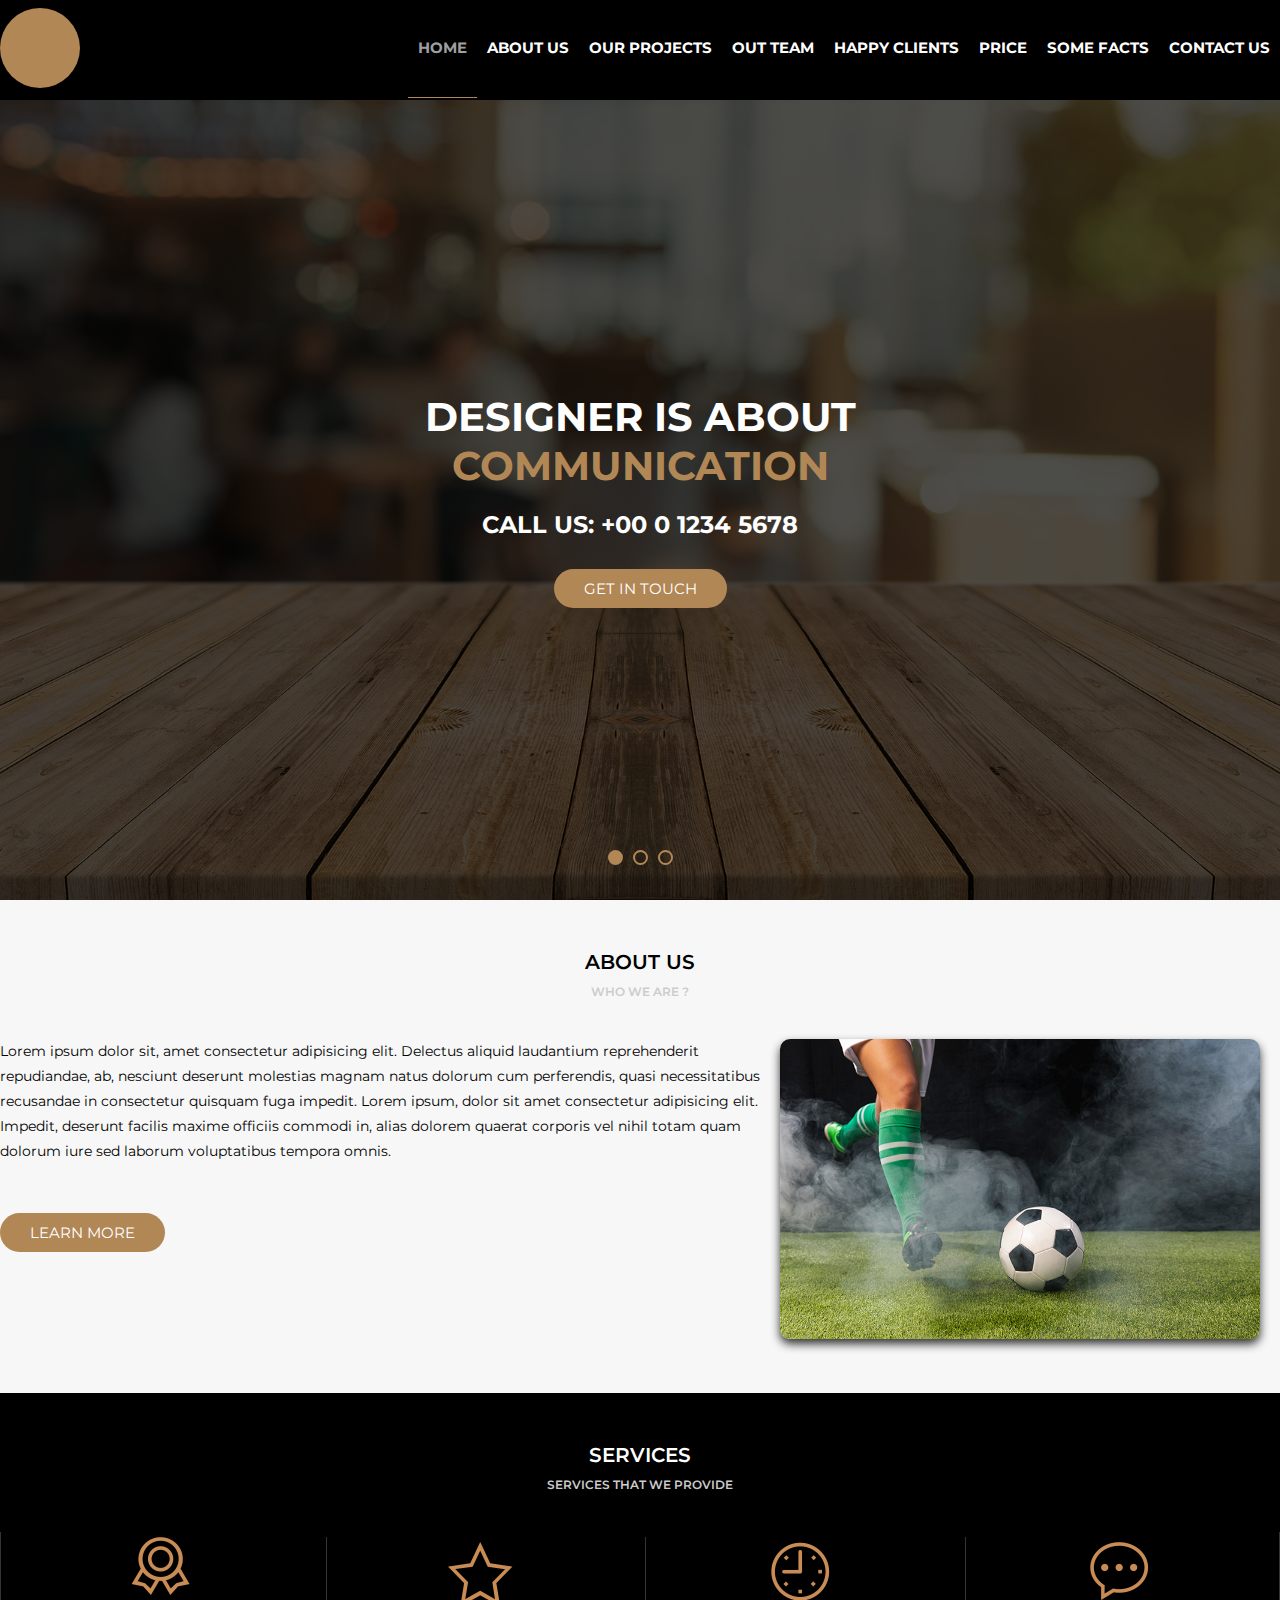
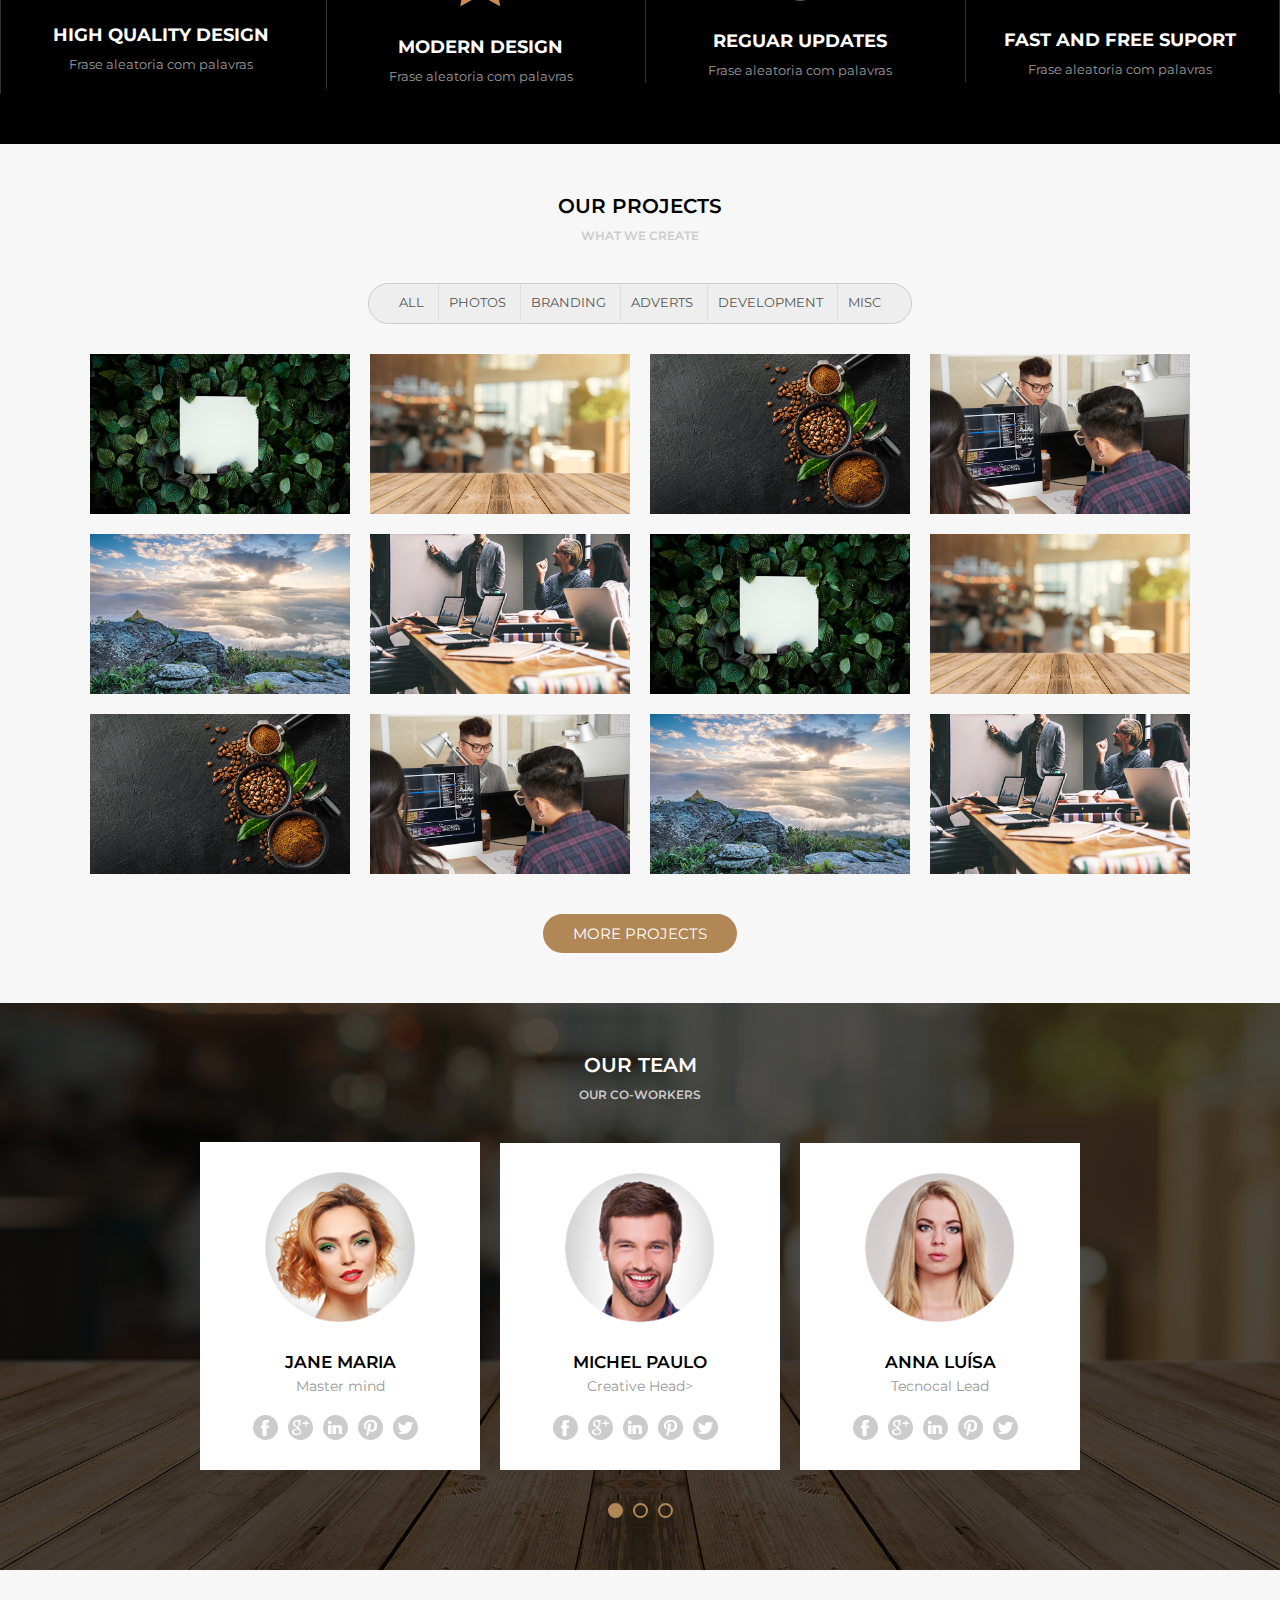
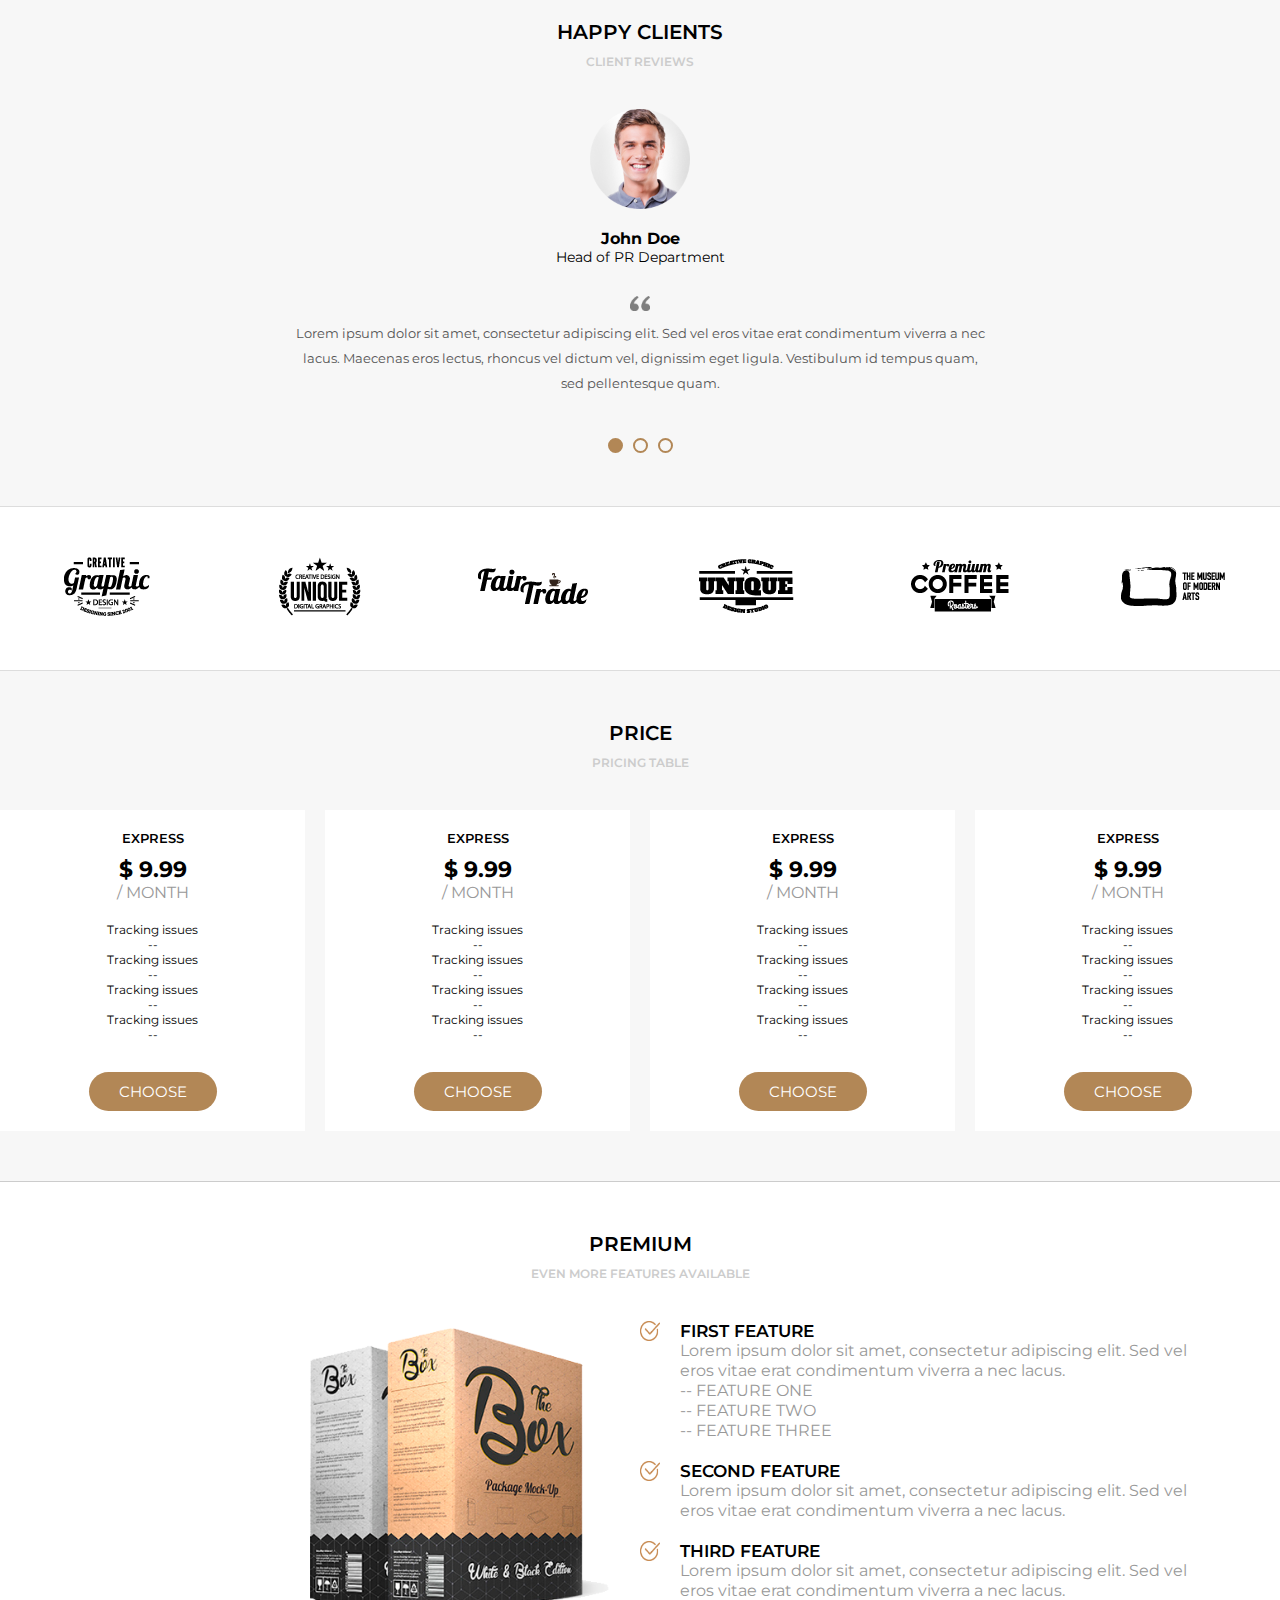
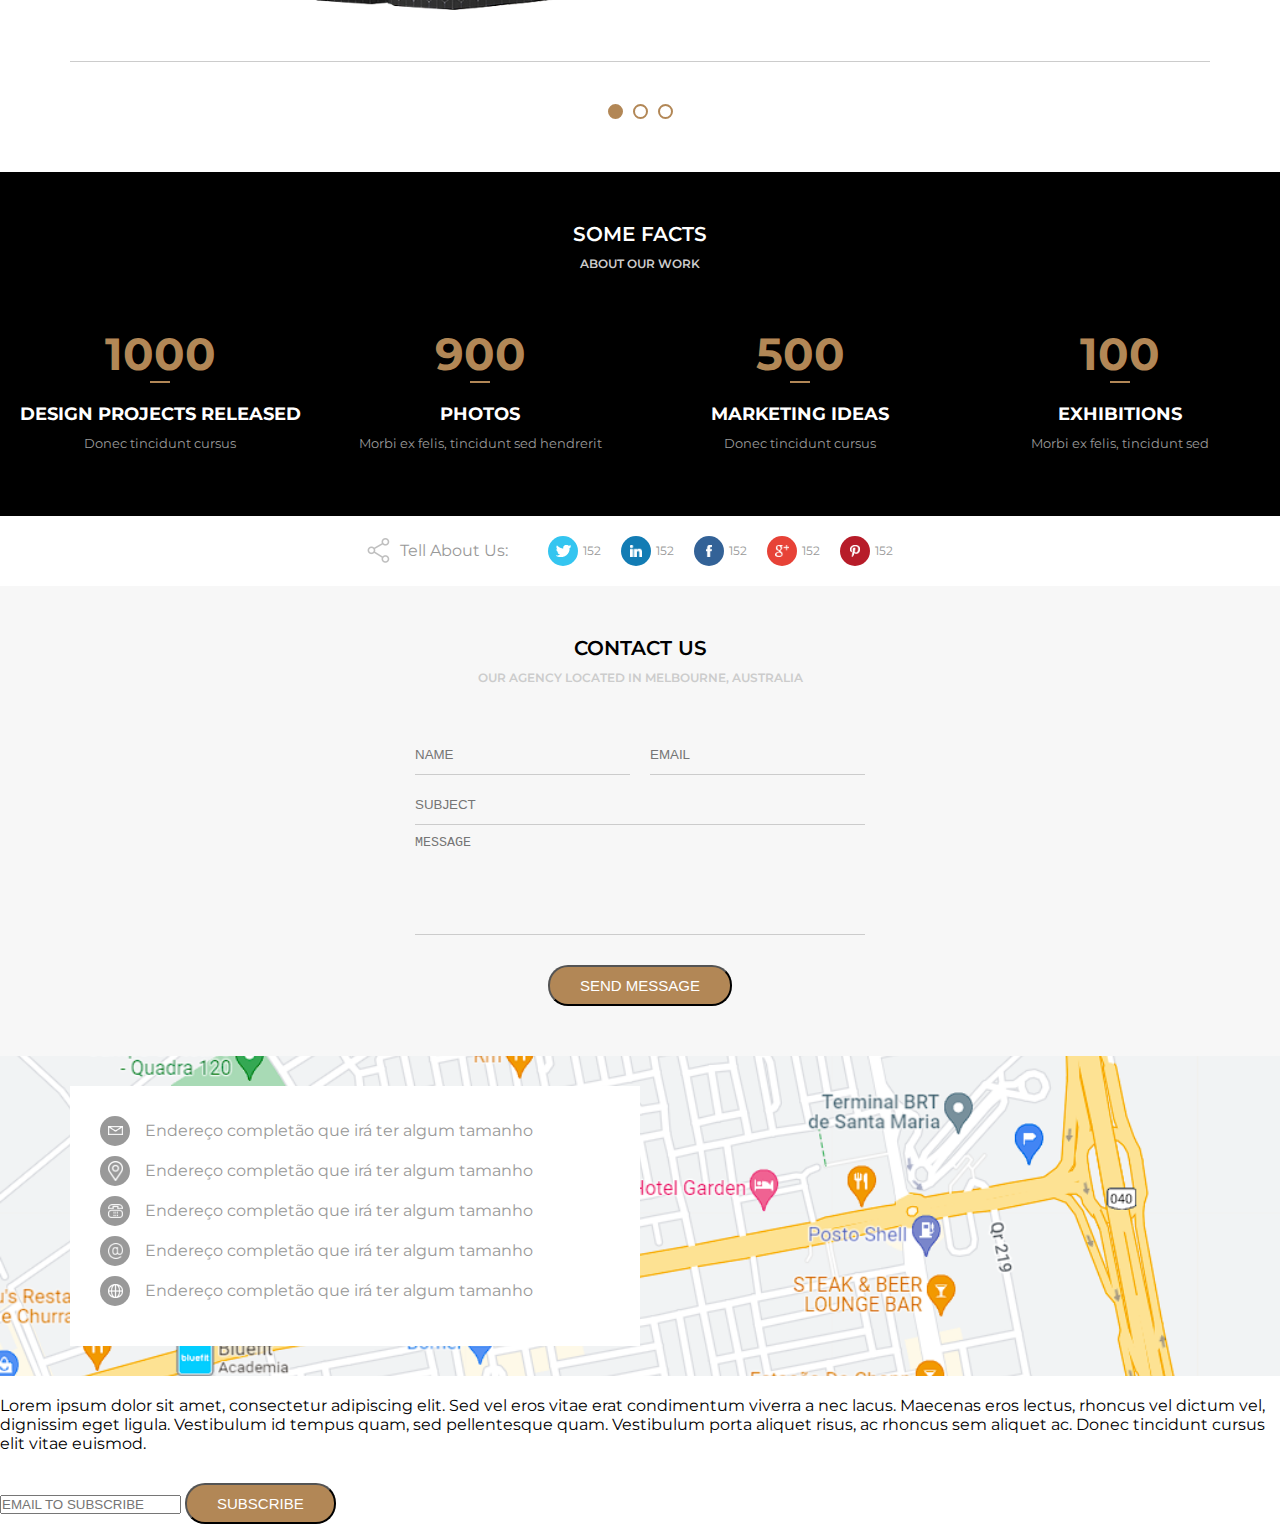
==== Index.html @ 08a6627d "Rename home.html to Index.html" ====
<!DOCTYPE html>
<html lang="pt-br">
<head>
    <meta charset="UTF-8">
    <title>Awax</title>
    <!--google fonts -->
    <link rel="preconnect" href="https://fonts.googleapis.com">
    <link rel="preconnect" href="https://fonts.gstatic.com" crossorigin>
    <link href="https://fonts.googleapis.com/css2?family=Montserrat:wght@300;400;600;700&display=swap" rel="stylesheet">
    <link rel="stylesheet" href="assets/css/style.css">
</head>
<body>
    <header>
        <div class="header">
           <div class="logo">
                <div class="logoImg"></div>
           </div>
           <div class="menu">
                <nav>
                    <ul>
                        <li><a class="active" href="">Home</a></li>
                        <li><a href="">About us</a></li>
                        <li><a href="">Our Projects</a></li>
                        <li><a href="">Out Team</a></li>
                        <li><a href="">Happy Clients</a></li>
                        <li><a href="">Price</a></li>
                        <li><a href="">Some Facts</a></li>
                        <li><a href="">Contact Us</a></li>
                  </ul>
                </nav>
           </div>
        </div>
    </header>
    <main>
        <section>
            <div class="banner" >
                <div class="sliders" style="margin-left:-0vw;" ><!--como os slides estão escondidos, e cada sçide ocupa toda a tela, a forma de passar isso via css é alterando o margin right-->
                    <div class="slide">
                        <div class="slidearea">
                            <h1>Designer is about<br><span>Communication</span></h1>                       
                            <h2>Call Us:  +00 0 1234 5678</h2>
                            <a href="" class="button">Get in touch</a>
                        </div>
                    </div><div class="slide">
                        <div class="slidearea">
                            <h1>Designer is about<br><span>Test</span></h1>                       
                            <h2>it's true</h2>
                            <a href="" class="button">Get in touch</a>
                        </div>
                    </div><div class="slide">
                        <div class="slidearea">
                            <h1>Designer is about<br><span>Algo</span></h1>                       
                            <h2>it's true</h2>
                            <a href="" class="button">Get in touch</a>
                        </div>
                    </div><div class="sliders-pointers">
                        <div class="pointer active"></div>
                        <div class="pointer"></div>
                        <div class="pointer"></div>
                    </div>
                </div>
            </div>
        </section>
        <section class="default light"><!--a aplicação de variação de dark e light está em classes aplicadas com cada peculidaridade-->
            <div class="section-title">About us</div>
            <div class="section-desc">Who we are ?</div>
            <div class="section-body">
                <div class="section-aboutus">
                    <div class="section-aboutus--left">
                        <p>Lorem ipsum dolor sit, amet consectetur adipisicing elit. Delectus aliquid laudantium reprehenderit repudiandae, ab, nesciunt deserunt molestias magnam natus dolorum cum perferendis, quasi necessitatibus recusandae in consectetur quisquam fuga impedit. Lorem ipsum, dolor sit amet consectetur adipisicing elit. Impedit, deserunt facilis maxime officiis commodi in, alias dolorem quaerat corporis vel nihil totam quam dolorum iure sed laborum voluptatibus tempora omnis.</p>
                        <br>
                        <a href="" class="button">Learn More</a>
                    </div>
                    <div class="section-aboutus--rigt">
                        <img src="media/foto9.jpg" alt="">
                    </div>
                </div>
            </div>
        </section>

        <section class="default dark">
            <div class="section-title">Services</div>
            <div class="section-desc">Services  that we provide</div>
            <div class="section-body">
                <div class="section-services">
                    <div class="section-service">
                        <img src="assets/images/medalha.png"/>
                        <h4>High quality design</h4>
                        <p>Frase aleatoria com palavras</p>
                    </div>
                    <div class="section-service">
                        <div class="section-service">
                            <img src="assets/images/estrela.png"/>
                            <h4>Modern Design</h4>
                            <p>Frase aleatoria com palavras</p>
                        </div>
                    </div>
                    <div class="section-service">
                        <div class="section-service">
                            <img src="assets/images/relogio.png"/>
                            <h4>Reguar Updates</h4>
                            <p>Frase aleatoria com palavras</p>
                        </div>
                    </div>
                    <div class="section-service">
                        <div class="section-service">
                            <img src="assets/images/balao.png"/>
                            <h4>Fast and free suport</h4>
                            <p>Frase aleatoria com palavras</p>
                        </div>
                    </div>

                </div>
            </div>
        </section>

        <section class="default light"><!--a aplicação de variação de dark e light está em classes aplicadas com cada peculidaridade-->
            <div class="section-title">Our Projects</div>
            <div class="section-desc">What we create</div>
            <div class="section-body">
                <div class="section-projects">
                    <div class="section-projects--filters">
                        <ul>
                            <li>All</li>
                            <li>Photos</li>
                            <li>Branding</li>
                            <li>Adverts</li>
                            <li>Development</li>
                            <li>Misc</li>
                        </ul>
                    </div>
                    <div class="section-projects--photos"> <!--galeria de fotos-->
                        <div class="section-projects-photo">
                            <div class="section-projects-photoarea">
                                <div class="section-projects--photoinfo">
                                    <h5>About</h5>
                                    <P>Lorem ipsum dolor sit amet consectetur adipisicing elit. </P>
                                </div>
                                <img src="media/foto1.jpg" alt="">
                            </div>
                        </div>
                        <div class="section-projects-photo">
                            <div class="section-projects-photoarea">
                                <div class="section-projects--photoinfo">
                                    <h5>About</h5>
                                    <P>Lorem ipsum dolor sit amet consectetur adipisicing elit. </P>
                                </div>
                                <img src="media/foto2.jpg" alt="">
                            </div>
                        </div>
                        <div class="section-projects-photo">
                             <div class="section-projects-photoarea">
                                <div class="section-projects--photoinfo">
                                    <h5>About</h5>
                                    <P>Lorem ipsum dolor sit amet consectetur adipisicing elit. </P>
                                </div>
                                <img src="media/foto3.jpg" alt="">
                            </div>
                        </div>
                        <div class="section-projects-photo">
                             <div class="section-projects-photoarea">
                                <div class="section-projects--photoinfo">
                                    <h5>About</h5>
                                    <P>Lorem ipsum dolor sit amet consectetur adipisicing elit. </P>
                                </div>
                                <img src="media/foto4.jpg" alt="">
                            </div>
                        </div>
                        <div class="section-projects-photo">
                             <div class="section-projects-photoarea">
                                <div class="section-projects--photoinfo">
                                    <h5>About</h5>
                                    <P>Lorem ipsum dolor sit amet consectetur adipisicing elit. </P>
                                </div>
                                <img src="media/foto5.jpg" alt="">
                            </div>
                        </div>
                        <div class="section-projects-photo">
                             <div class="section-projects-photoarea">
                                <div class="section-projects--photoinfo">
                                    <h5>About</h5>
                                    <P>Lorem ipsum dolor sit amet consectetur adipisicing elit. </P>
                                </div>
                                <img src="media/foto6.jpg" alt="">
                            </div>
                        </div>
                        <div class="section-projects-photo">
                            <div class="section-projects-photoarea">
                                <div class="section-projects--photoinfo">
                                    <h5>About</h5>
                                    <P>Lorem ipsum dolor sit amet consectetur adipisicing elit. </P>
                                </div>
                                <img src="media/foto1.jpg" alt="">
                            </div>
                        </div>
                        <div class="section-projects-photo">
                            <div class="section-projects-photoarea">
                                <div class="section-projects--photoinfo">
                                    <h5>About</h5>
                                    <P>Lorem ipsum dolor sit amet consectetur adipisicing elit. </P>
                                </div>
                                <img src="media/foto2.jpg" alt="">
                            </div>
                        </div>
                        <div class="section-projects-photo">
                             <div class="section-projects-photoarea">
                                <div class="section-projects--photoinfo">
                                    <h5>About</h5>
                                    <P>Lorem ipsum dolor sit amet consectetur adipisicing elit. </P>
                                </div>
                                <img src="media/foto3.jpg" alt="">
                            </div>
                        </div>
                        <div class="section-projects-photo">
                             <div class="section-projects-photoarea">
                                <div class="section-projects--photoinfo">
                                    <h5>About</h5>
                                    <P>Lorem ipsum dolor sit amet consectetur adipisicing elit. </P>
                                </div>
                                <img src="media/foto4.jpg" alt="">
                            </div>
                        </div>
                        <div class="section-projects-photo">
                             <div class="section-projects-photoarea">
                                <div class="section-projects--photoinfo">
                                    <h5>About</h5>
                                    <P>Lorem ipsum dolor sit amet consectetur adipisicing elit. </P>
                                </div>
                                <img src="media/foto5.jpg" alt="">
                            </div>
                        </div>
                        <div class="section-projects-photo">
                             <div class="section-projects-photoarea">
                                <div class="section-projects--photoinfo">
                                    <h5>About</h5>
                                    <P>Lorem ipsum dolor sit amet consectetur adipisicing elit. </P>
                                </div>
                                <img src="media/foto6.jpg" alt="">
                            </div>
                        </div>

                        <a  class="button" href="" >More projects</a>
                    </div>
                </div>
            </div>
        </section>

        <section class="default dark bg-team"> 
            <div class="section-team-area">
                <div class="section-title">Our Team</div>
                <div class="section-desc">Our co-Workers</div>
                <div class="section-body">
                    <div class="section-team">
                        <div class="sliders" style="margin-left:-0vw;" ><!--como os slides estão escondidos, e cada sçide ocupa toda a tela, a forma de passar isso via css é alterando o margin right-->
                            <div class="slide">
                                <div class="slidearea">
                                    <img class="section-team--avatar" src="media/mulher1.png">
                                    <div class="section-team--name">Jane Maria</div>
                                    <div class="section-team--role">Master mind</div>
                                    <div class="section-team--social">
                                        <a href=""><img src="assets/images/facebook.png" ></a>
                                        <a href=""><img src="assets/images/googleplus.png" ></a>
                                        <a href=""><img src="assets/images/linkedin.png" ></a>
                                        <a href=""><img src="assets/images/pinterest.png" ></a>
                                        <a href=""><img src="assets/images/twitter.png" ></a>
                                    </div>
                                </div>
                            </div><div class="slide">
                                <div class="slidearea">
                                    <img class="section-team--avatar" src="media/homem1.png">
                                    <div class="section-team--name">Michel Paulo</div>
                                    <div class="section-team--role">Creative Head> </div>
                                    <div class="section-team--social">
                                        <a href=""><img src="assets/images/facebook.png" ></a>
                                        <a href=""><img src="assets/images/googleplus.png" ></a>
                                        <a href=""><img src="assets/images/linkedin.png" ></a>
                                        <a href=""><img src="assets/images/pinterest.png" ></a>
                                        <a href=""><img src="assets/images/twitter.png" ></a>
                                    </div>
                                </div>
                            </div><div class="slide">
                                <div class="slidearea">
                                    <img class="section-team--avatar" src="media/mulher2.png">
                                    <div class="section-team--name">Anna Luísa</div>
                                    <div class="section-team--role">Tecnocal Lead</div>
                                    <div class="section-team--social">
                                        <a href=""><img src="assets/images/facebook.png" ></a>
                                        <a href=""><img src="assets/images/googleplus.png" ></a>
                                        <a href=""><img src="assets/images/linkedin.png" ></a>
                                        <a href=""><img src="assets/images/pinterest.png" ></a>
                                        <a href=""><img src="assets/images/twitter.png" ></a>
                                    </div>
                                </div>
                        </div>
                    </div><div class="sliders-pointers">
                        <div class="pointer active"></div>
                        <div class="pointer"></div>
                        <div class="pointer"></div>
                    </div>
                    </div>
                </div>
            </div>
        </section>

        <section class="default light testimonials">
            <div class="section-title">Happy Clients</div>
            <div class="section-desc">Client Reviews</div>
            <div class="section-body">
                <div class="section-testimonials">
                    <div class="sliders" style="margin-left:0;">
                        <div class="slide">
                            <div class="slidearea">
                                <img class="section-testimonials--avatar" src="media/homem2.png" />
                                <div class="section-testimonials--name">John Doe</div>
                                <div class="section-testimonials--role">Head of PR Department</div>
                                <img class="section-testimonials--quoteimg" src="assets/images/quote.png" />
                                <div class="section-testimonials--quote">Lorem ipsum dolor sit amet, consectetur adipiscing elit. Sed vel eros vitae erat condimentum viverra a nec lacus. Maecenas eros lectus, rhoncus vel dictum vel, dignissim eget ligula. Vestibulum id tempus quam, sed pellentesque quam.</div>
                            </div>
                        </div><div class="slide">
                            <div class="slidearea">
                                <img class="section-testimonials--avatar" src="media/homem2.png" />
                                <div class="section-testimonials--name">John Doe</div>
                                <div class="section-testimonials--role">Head of PR Department</div>
                                <img class="section-testimonials--quoteimg" src="assets/images/quote.png" />
                                <div class="section-testimonials--quote">Lorem ipsum dolor sit amet, consectetur adipiscing elit. Sed vel eros vitae erat condimentum viverra a nec lacus. Maecenas eros lectus, rhoncus vel dictum vel, dignissim eget ligula. Vestibulum id tempus quam, sed pellentesque quam.</div>
                            </div>
                        </div><div class="slide">
                            <div class="slidearea">
                                <img class="section-testimonials--avatar" src="media/homem2.png" />
                                <div class="section-testimonials--name">John Doe</div>
                                <div class="section-testimonials--role">Head of PR Department</div>
                                <img class="section-testimonials--quoteimg" src="assets/images/quote.png" />
                                <div class="section-testimonials--quote">Lorem ipsum dolor sit amet, consectetur adipiscing elit. Sed vel eros vitae erat condimentum viverra a nec lacus. Maecenas eros lectus, rhoncus vel dictum vel, dignissim eget ligula. Vestibulum id tempus quam, sed pellentesque quam.</div>
                            </div>
                        </div>
                    </div>
                    <div class="sliders-pointers">
                        <div class="pointer active"></div>
                        <div class="pointer"></div>
                        <div class="pointer"></div>
                    </div>
                </div>
            </div>
        </section>
        <section class="default section-companies">
            <div class="section-body">
                <div class="section-companies--area">
                    <div class="section-company">
                        <img src="media/empresa1.png" />
                    </div>
                    <div class="section-company">
                        <img src="media/empresa2.png" />
                    </div>
                    <div class="section-company">
                        <img src="media/empresa3.png" />
                    </div>
                    <div class="section-company">
                        <img src="media/empresa4.png" />
                    </div>
                    <div class="section-company">
                        <img src="media/empresa5.png" />
                    </div>
                    <div class="section-company">
                        <img src="media/empresa6.png" />
                    </div>
                </div>
            </div>
        </section>
    
        <section class="default light">
            <div class="section-title">Price</div>
            <div class="section-desc">Pricing Table</div>
            <div class="section-body">
                <div class="section-price">
                        <div class="section-price--item">
                            <div class="section-price--item-name">Express</div>
                            <div class="section-price--item-money">$ 9.99</div>
                            <div class="section-price--item-period">/ month</div>
                            <div class="section-price--item-point">Tracking issues<br/>--</div>
                            <div class="section-price--item-point">Tracking issues<br/>--</div>
                            <div class="section-price--item-point">Tracking issues<br/>--</div>
                            <div class="section-price--item-point">Tracking issues<br/>--</div>
                            <a href="" class="button button--dark">Choose</a>
                        </div>
                        <div class="section-price--item">
                            <div class="section-price--item-name">Express</div>
                            <div class="section-price--item-money">$ 9.99</div>
                            <div class="section-price--item-period">/ month</div>
                            <div class="section-price--item-point">Tracking issues<br/>--</div>
                            <div class="section-price--item-point">Tracking issues<br/>--</div>
                            <div class="section-price--item-point">Tracking issues<br/>--</div>
                            <div class="section-price--item-point">Tracking issues<br/>--</div>
                            <a href="" class="button button--dark">Choose</a>
                        </div>
                        <div class="section-price--item">
                            <div class="section-price--item-name">Express</div>
                            <div class="section-price--item-money">$ 9.99</div>
                            <div class="section-price--item-period">/ month</div>
                            <div class="section-price--item-point">Tracking issues<br/>--</div>
                            <div class="section-price--item-point">Tracking issues<br/>--</div>
                            <div class="section-price--item-point">Tracking issues<br/>--</div>
                            <div class="section-price--item-point">Tracking issues<br/>--</div>
                            <a href="" class="button button--dark">Choose</a>
                        </div>
                        <div class="section-price--item">
                            <div class="section-price--item-name">Express</div>
                            <div class="section-price--item-money">$ 9.99</div>
                            <div class="section-price--item-period">/ month</div>
                            <div class="section-price--item-point">Tracking issues<br/>--</div>
                            <div class="section-price--item-point">Tracking issues<br/>--</div>
                            <div class="section-price--item-point">Tracking issues<br/>--</div>
                            <div class="section-price--item-point">Tracking issues<br/>--</div>
                            <a href="" class="button button--dark">Choose</a>
                        </div>
                </div>
            </div>
        </section>
    
        <section class="default light premium">
            <div class="section-title">Premium</div>
            <div class="section-desc">Even More Features Available</div>
            <div class="section-body">
                <div class="section-premium">
                    <div class="sliders" style="margin-left:0;">
                        <div class="slide">
                            <div class="slidearea">
                                <div class="section-premium--left">
                                    <img src="media/livros.png" />
                                </div>
                                <div class="section-premium--right">
                                        <div class="section-premium--item">
                                            <img src="assets/images/check.png" />
                                            <div>
                                                <h4>FIRST FEATURE</h4>
                                                Lorem ipsum dolor sit amet, consectetur adipiscing elit. Sed vel eros vitae erat condimentum viverra a nec lacus.<br/>
                                                -- FEATURE ONE<br/>
                                                -- FEATURE TWO<br/>
                                                -- FEATURE THREE
                                            </div>
                                        </div>
                                        <div class="section-premium--item">
                                            <img src="assets/images/check.png" />
                                            <div>
                                                <h4>SECOND FEATURE</h4>
                                                Lorem ipsum dolor sit amet, consectetur adipiscing elit. Sed vel eros vitae erat condimentum viverra a nec lacus.
                                            </div>
                                        </div>
                                        <div class="section-premium--item">
                                            <img src="assets/images/check.png" />
                                            <div>
                                                <h4>THIRD FEATURE</h4>
                                                Lorem ipsum dolor sit amet, consectetur adipiscing elit. Sed vel eros vitae erat condimentum viverra a nec lacus.
                                            </div>
                                        </div>
                                </div>
                            </div>
                        </div><div class="slide">
                            <div class="slidearea">
                                ...
                            </div>
                        </div><div class="slide">
                            <div class="slidearea">
                                ...
                            </div>
                        </div>
                    </div>
                    <div class="sliders-pointers">
                        <div class="pointer active"></div>
                        <div class="pointer"></div>
                        <div class="pointer"></div>
                    </div>
                </div>
            </div>
        </section>
    
        <section class="default dark">
            <div class="section-title">Some Facts</div>
            <div class="section-desc">About our work</div>
            <div class="section-body">
                <div class="section-facts">
                    <div class="section-fact">
                        <h3>1000</h3>
                        <div class="section-fact-line"></div>
                        <h4>Design Projects Released</h4>
                        <p>Donec tincidunt cursus</p>
                    </div>
                    <div class="section-fact">
                        <h3>900</h3>
                        <div class="section-fact-line"></div>
                        <h4>Photos</h4>
                        <p>Morbi ex felis, tincidunt sed hendrerit</p>
                    </div>
                    <div class="section-fact">
                        <h3>500</h3>
                        <div class="section-fact-line"></div>
                        <h4>Marketing Ideas</h4>
                        <p>Donec tincidunt cursus</p>
                    </div>
                    <div class="section-fact">
                        <h3>100</h3>
                        <div class="section-fact-line"></div>
                        <h4>Exhibitions</h4>
                        <p>Morbi ex felis, tincidunt sed</p>
                    </div>
                </div>
            </div>
        </section>
    
        <section class="section-share">
            <div class="section-share--legend">
                <img src="assets/images/share.png" />
                Tell About Us:
            </div>
            <div class="section-share--item">
                <div class="section-share--icon twitter">
                    <img src="assets/images/twitter.png" />
                </div>
                152
            </div>
            <div class="section-share--item">
                <div class="section-share--icon linkedin">
                    <img src="assets/images/linkedin.png" />
                </div>
                152
            </div>
            <div class="section-share--item">
                <div class="section-share--icon facebook">
                    <img src="assets/images/facebook.png" />
                </div>
                152
            </div>
            <div class="section-share--item">
                <div class="section-share--icon googleplus">
                    <img src="assets/images/googleplus.png" />
                </div>
                152
            </div>
            <div class="section-share--item">
                <div class="section-share--icon pinterest">
                    <img src="assets/images/pinterest.png" />
                </div>
                152
            </div>
        </section>
    
        <section class="default light">
            <div class="section-title">Contact Us</div>
            <div class="section-desc">Our Agency Located in Melbourne, Australia</div>
            <div class="section-body">
                <div class="section-contact">
                    <form method="POST">
                        <div class="section-contact--split">
                            <input type="text" name="name" placeholder="NAME" />
                            <input type="text" name="name" placeholder="EMAIL" />
                        </div>
                        <input type="text" name="name" placeholder="SUBJECT" />
                        <textarea name="message" placeholder="MESSAGE"></textarea>
                        <input type="submit" value="Send Message" class="button" />
                    </form>
                </div>
            </div>
        </section>
    
        <section class="section-map">
            <div class="section-map--area">
                <div class="section-map--info">
                        <div class="section-map--info-item">
                            <div class="section-map--info-item-img">
                                <img src="assets/images/carta.png" />
                            </div>
                            Endereço completão que irá ter algum tamanho
                        </div>
                        <div class="section-map--info-item">
                            <div class="section-map--info-item-img">
                                <img src="assets/images/localizacao.png" />
                            </div>
                            Endereço completão que irá ter algum tamanho
                        </div>
                        <div class="section-map--info-item">
                            <div class="section-map--info-item-img">
                                <img src="assets/images/telefone.png" />
                            </div>
                            Endereço completão que irá ter algum tamanho
                        </div>
                        <div class="section-map--info-item">
                            <div class="section-map--info-item-img">
                                <img src="assets/images/arroba.png" />
                            </div>
                            Endereço completão que irá ter algum tamanho
                        </div>
                        <div class="section-map--info-item">
                            <div class="section-map--info-item-img">
                                <img src="assets/images/web.png" />
                            </div>
                            Endereço completão que irá ter algum tamanho
                        </div>
                </div>
            </div>
        </section>
    
    
    </main>
    <footer>
        <div class="footer--area">
            <div class="footer--item area1">
                <div class="footer-social">
                    <a href=""><img src="assets/images/twitter.png" /></a>
                    <a href=""><img src="assets/images/linkedin.png" /></a>
                    <a href=""><img src="assets/images/facebook.png" /></a>
                    <a href=""><img src="assets/images/googleplus.png" /></a>
                    <a href=""><img src="assets/images/pinterest.png" /></a>
                </div>
            </div>
            <div class="footer--item area2">
                    Lorem ipsum dolor sit amet, consectetur adipiscing elit. Sed vel eros vitae erat condimentum viverra a nec lacus. Maecenas eros lectus, rhoncus vel dictum vel, dignissim eget ligula. Vestibulum id tempus quam, sed pellentesque quam. Vestibulum porta aliquet risus, ac rhoncus sem aliquet ac. Donec tincidunt cursus elit vitae euismod.
            </div>
            <div class="footer--item area3">
                <form method="POST">
                    <input type="email" name="email" placeholder="EMAIL TO SUBSCRIBE" />
                    <button class="button">Subscribe</button>
                </form>
            </div>
        </div>
    </footer> 
</body>
</html>
---- assets/css/style.css ----
*{
    margin: 0;
    padding: 0;
    box-sizing: border-box;
}
body{
    font-family: 'Montserrat','Arial';
    overflow-x: hidden; /*TODO CONTEUDO QUE PASSAR PARA O EIXO X, seja ignorado. resolver o problema de borda **/
}
header{
    background-color: black;
    height: 100px;
    margin: auto;
    
}
.header{
    max-width: 1300px; /*passou de 1140px ela não expande e depois isso faz conteudo no meio com margin auto*/
    height: 100px;
    margin: auto;
    display: flex;
    align-items: center;
    border-bottom: 5px solid #0000;
}
.logo{
    width: 100px;
}
.logoImg{
    width: 80px;
    height: 80px;
    background-color: #b28756;
    border-radius: 40px;
}
.menu{
    flex: 1; /*menu pega toda a área restante*/
    display: flex;
    justify-content: flex-end;
    
}
.menu ul,
.menu li{
    list-style: none;
}
.menu ul{
    display: flex;
    
}
.menu li a{
    color: #ffff;
    text-transform: uppercase;
    text-decoration: none;
    padding-left: 10px;
    padding-right:10px ;
    display: flex;
    height: 100px;
    align-items: center;
    font-weight: bold;
    font-size: 15px;
   
}
.menu li :hover,
.menu li .active{
    border-bottom: 1px solid #b28756;
    color: #cccc;

}
.button{
    display: inline-block; /*display inline block para alterar funçoes de espaçamento*/
    background-color: #b28756;
    font-size: 15px;
    color: #ffff;
    text-transform: uppercase;
    text-decoration: none;
    padding: 10px 30px;
    font-weight: 600px;
    margin-top: 30px;
    border-radius: 20px;
}


/*BANEER E SLIDERS*/
.banner{
    height: calc(100vh - 100px); /*A ALTURA DO BANNER FOI FEITO UM CALCULO - 100VH  pega toda a altura do despositivo - porém ria barra de rolagem e para compensar isso deve descontar a altura do header que é de 100px*/
    background-image: url('/assets/images/bg.jpg');
    background-position: bottom; /*posição mais baixa do background*/
    background-size: cover; /*ajusta o background de acordo com a tela*/
    overflow: hidden; /*esconde tudo que tem na barra*/
    
}

/*CRIAÇÃO DO SLIDE */
.banner .sliders{
    height: 100%;
    width: 1000vw; /*tamanho de 10 telas logo 1000 vw*/
    

}
.banner .slide{
    width: 100VW; /*UM SLIDE TEM QUER TER A LARGURA DA TELA TODA */
    height: 100%;
    display: inline-block; /*faz fazer ficar um ao lado do outro inline-block*/
    background-color: rgba(0, 0, 0, 0.7);
    
}
.banner .slidearea{
    display: flex;
    flex-direction: column;
    height: 100%;
    align-items: center;
    justify-content: center;
    color: #ffff;
}
.banner h1{
    text-transform: uppercase; /*maiusculo*/
    font-weight: bold;
    font-size: 40px;
    text-align: center;
}
.banner h1 span{
    color: #b28756;
}
.banner h2{
    margin-top: 20px;
    text-transform: uppercase;
}

.banner .sliders-pointers{
    width: 100vw;
    height: 20px;
    position: absolute; /*como os pontos do slide estão escondidosde baixo do banner que ocupa toda a altura da pagina, aplica-se posição absoluta para ele aparecer sem depender do tamanho do banner*/
   margin-bottom: 100px;
   margin-top: -50px; /*fazer subir os botoes para cima*/

   display: flex;
   justify-content: center;
}
/*BOLINHAS*/
.banner .pointer{
    height: 15px;
    width: 15px;
    border: 2px solid #b28756;
    border-radius: 8px;
    margin-left: 5px;
    margin-right: 5px;
    cursor: pointer; /*faz o ponteiro do mouse ficar com a forma de click mas a dinamica de click é javascript*/
}
.banner .pointer.active{
    background-color: #b28756;
}

/*section default*/

.default{
    padding-top: 50px;
    padding-bottom:50px ;
}
.default .section-title ,
.default .section-desc{
    text-align: center;
    text-transform: uppercase;
    font-weight: 600;
}
.default .section-title{
    font-size: 20px;
}
.default .section-desc{
    font-size: 12px;
    color: #ccc;
    margin-top: 10px;
    margin-bottom: 40px;
}

.default .section-body{
   margin: auto;
   max-width:  1300px; 
}
.default.light{
    background-color: #f7f7f7;

}
.default.light .section-title,
.default.light .section-body{
    color: #000;
}
.default.dark{
    background-color: #000;
    
}
.default.dark .section-title,
.default.dark .section-body{
    color: #fff;
}






/*css de area especifico*/
.section-aboutus{
    display: flex;
}
.section-aboutus--left{
    flex: 1;
}
.section-aboutus--rigt{
    width: 520px;
    text-align: center;
}
.section-aboutus--rigt img{
    width: 480px; /*a imagem quebrou defini largura no elemento */
    box-shadow: 0px 5px 10px #333;
    border-radius: 10px;
}
.section-aboutus--left p{
    font-size: 14px;
    line-height: 25px;
}




/*seção de serviços*/
.section-services{
    display: flex;
    border-right: 1px solid #333;
    
}
.section-service:first-child{
    border-left: 1px solid #333; /*so o primeiro aplica o left*/
}

.section-service{
    flex: 1;
    text-align: center;
    /*para aplicar as bordas paralelas na vertical se porna direita e na esqueda uma borda fica mais grossa que a outra a solução e escolher um lado e usar o elemento fist:child na borda esqueda */
    /*border-right: 1px solid #333;*/
    padding: 5px;
}

.section-service h4{
    margin-top: 25px;
    text-transform: uppercase;
    font-size: 18px;

}
.section-service p {
    margin-top: 10px;
    font-size: 13px;
    color: #999;
}







/*PROJECTS FILTERS*/

.section-projects{
    display: flex;
    flex-direction: column;
    align-items: center;


}
.section-projects--filters{
    border:1px solid #CCC ;
    background-color: #eee;
    border-radius: 30px;
    display: inline-block;
    padding: 0px 20px;
}
.section-projects--filters ul ,
.section-projects--filters li{

    list-style: none;

}
    
.section-projects--filters li{
    display: inline-block;
    padding: 10px;
    text-transform: uppercase;
    font-size: 13px;
    border-left: 1px solid #DDD; /*aplica a borda vertical no li */
    color: #555;
    border-bottom: 3px solid #EEE;
    cursor: pointer;
}
.section-projects--filters li:hover{
    border-bottom: 3px solid #b28756;
}
.section-projects--filters li:first-child{
    border-left: 0; /*remove  primeira borda */
}

.section-projects--photos{ /*para a responsividade se o dispositivo for muito grane ele tem que pegar o maior espaço disponivel e se ser muito pequeno ele deve ter a  */
    width: 100vw;
    max-width: 1300px;
    margin-top: 20px;
    display: flex;
    flex-wrap: wrap;
    justify-content: center;
  

}


/*galeria de fotas*/
.section-projects-photo{
    width: 280px;
    
}
.section-projects-photoarea {
    margin: 10px;
    width: 260px;
    height: 160px;
}
.section-projects-photoarea img{
    width: inherit; /*herdar as propriedades do anteriori photoarea*/
    height: inherit;
}
.section-projects--photoinfo{ /*deixa escuro*/
    position: absolute;
    background-color: rgba(0, 0, 0, 0.5);
    width: inherit;/**/
    height: inherit;
    display: none;
    justify-content: center;
    flex-direction: column;
    align-items: center;
    color: #fff;
    padding: 10px;
}
.section-projects--photoinfo h5{
    font-size: 18px;
    font-weight: 600;
}
.section-projects-photoarea:hover .section-projects--photoinfo{ /*paddando o mouse na imagem ele aplica o display flex em photo area aparecendo a info */
    display: flex;
}




/*section team*/

.bg-team{
    background-image: linear-gradient(to top, rgba(0, 0, 0, 0.7), rgba(0, 0, 0, 0.7)), url('../images/bg.jpg'); /*backgroud image com o rgba*/
    background-size: cover;
    background-position: center;
    
}
.section-team{
    overflow: hidden;
    max-width: 880px;
    margin:auto
}

.section-team .sliders{
    height: 100%;
    width: 1000vw; /*tamanho de 10 telas logo 1000 vw*/
    

}
.section-team .slide{
    width: 280px; /*UM SLIDE TEM QUER TER A LARGURA DA TELA TODA */
    height: 100%;
    min-height: 300px;
    display: inline-block; /*faz fazer ficar um ao lado do outro inline-block*/
    color: #000;
    background-color: #fff;
    margin-right: 20px;
    
}
.section-team .slidearea{
    display: flex;
    flex-direction: column;
    height: 100%;
    align-items: center;
    justify-content: center;
    padding: 30px;

   
}
.section-team-area .sliders-pointers{
    margin-top: 30px;
    height: 20px;
   display: flex;
   justify-content: center;
   align-items: center;
}
/*BOLINHAS*/
.section-team-area .pointer{
    height: 15px;
    width: 15px;
    border: 2px solid #b28756;
    border-radius: 8px;
    margin-left: 5px;
    margin-right: 5px;
    cursor: pointer; 
}
.section-team-area .pointer.active{
    background-color: #b28756;
}

.section-team--avatar{
    width: 150px;
    height: auto;

}
.section-team--name{
    text-transform: uppercase;
    font-weight: 600;
    font-size: 17px;
    margin-top: 30px;
}
.section-team--role{
    font-size: 14px;
    color: #999;
    margin-top: 5px;
}
.section-team--social{
    display: flex;
    margin-top: 20px;
    

}
.section-team--social a{
    display: inline-flex;
    justify-content: center;
    align-items: center;
    width: 25px;
    height: 25px;
    background-color: #ccc;
    border-radius: 13px;
    margin-right: 10px;
}
.section-team--social a:hover{
    background-color: #b28756;
}

testimonials .section-body {
    max-width:initial;
}
.section-testimonials {
    overflow:hidden;
}
.section-testimonials .sliders {
    width:1000vw;
    height:100%;
}
.section-testimonials .slide {
    width:100vw;
    height:100%;
    display:inline-block;
}
.section-testimonials .slidearea {
    display:flex;
    flex-direction:column;
    height:100%;
    justify-content: center;
    align-items:center;
}

.section-testimonials--avatar {
    width:100px;
}
.section-testimonials--name {
    font-weight: bold;
    font-size:16px;
    margin-top:20px;
}
.section-testimonials--role {
    font-size:14px;
}
.section-testimonials--quoteimg {
    width:20px;
    margin-top:30px;
}
.section-testimonials--quote {
    margin-top:10px;
    font-size:13px;
    max-width:700px;
    color:#555;
    text-align:center;
    line-height:25px;
    margin-left:30px;
    margin-right:30px;
}
.section-testimonials .sliders-pointers {
    width:100vw;
    height:20px;
    display:flex;
    justify-content: center;
    align-items: center;
    margin-top:40px;
}
.section-testimonials .pointer {
    width:15px;
    height:15px;
    border:2px solid #B28756;
    border-radius:8px;
    margin-left:5px;
    margin-right:5px;
    cursor:pointer;
}
.section-testimonials .pointer.active {
    background-color:#B28756;
}

.section-companies {
    border-top:1px solid #DDD;
    border-bottom:1px solid #DDD;
}
.section-companies--area {
    display:flex;
    align-items:center;
}
.section-company {
    flex:1;
    text-align:center;
}

.section-price {
    display:flex;
}
.section-price--item {
    flex:1;
    background-color: #FFF;
    margin-right: 20px;
    padding:20px;
    text-align:center;
}
.section-price--item:last-child {
    margin-right:0;
}
.section-price--item-name {
    text-transform: uppercase;
    font-size:13px;
    font-weight:600;
}
.section-price--item-money {
    font-weight: bold;
    font-size:22px;
    margin-top:10px;
}
.section-price--item-period {
    color:#999;
    text-transform: uppercase;
    margin-bottom:20px;
}
.section-price--item-point {
    font-size:12px;
}

.premium {
    background-color:#FFF !important;
    border-top:1px solid #CCC;
}
.premium .section-body {
    max-width:initial;
}
.section-premium {
    overflow:hidden;
}
.section-premium a {
    margin-top:30px;
}
.section-premium .sliders {
    width:1000vw;
    height:100%;
}
.section-premium .slide {
    width:100vw;
    height:100%;
    display:inline-block;
}
.section-premium .slidearea {
    display:flex;
    height:100%;
    justify-content: center;
    align-items:center;
    max-width:1140px;
    border-bottom:1px solid #CCC;
    margin:auto;
    padding-bottom:40px;
}
.section-premium--left {
    flex:1;
    text-align:right;
}
.section-premium--left img {
    width:300px;
    margin-right:30px;
}
.section-premium--right {
    flex:1;
}
.section-premium--item {
    display:flex;
    margin-bottom:20px;
}
.section-premium--item img {
    width:20px;
    height:20px;
    margin-right:20px;
}
.section-premium--item div {
    flex:1;
    color:#999;
    line-height:20px;
}
.section-premium--item div h4 {
    color:#000;
    font-size:17px;
    font-weight:600;
}

.section-premium .sliders-pointers {
    width:100vw;
    height:20px;
    display:flex;
    justify-content: center;
    align-items: center;
    margin-top:40px;
}
.section-premium .pointer {
    width:15px;
    height:15px;
    border:2px solid #B28756;
    border-radius:8px;
    margin-left:5px;
    margin-right:5px;
    cursor:pointer;
}
.section-premium .pointer.active {
    background-color:#B28756;
}


.section-facts {
    display:flex;
}
.section-fact {
    flex:1;
    text-align:center;
    padding:15px;
}
.section-fact h3 {
    color:#B28756;
    font-size:45px;
}
.section-fact-line {
    width:20px;
    border-bottom:2px solid #B28756;
    margin:auto;
}
.section-fact h4 {
    margin-top:20px;
    text-transform: uppercase;
    font-size:18px;
}
.section-fact p {
    margin-top:10px;
    font-size:13px;
    color:#999;
}

.section-share {
    display:flex;
    justify-content: center;
    align-items:center;
    padding:20px;
    background-color:#FFF;
    color:#999;
}
.section-share--legend {
    display:flex;
    align-items:center;
    margin-right:40px;
}
.section-share--legend img {
    margin-right:10px;
}
.section-share--item {
    font-size:12px;
    margin-right:20px;
    display:flex;
    align-items:center;
    cursor:pointer;
}
.section-share--icon {
    width:30px;
    height:30px;
    border-radius:15px;
    background-color:#CCC;
    margin-right:5px;
    display:flex;
    justify-content: center;
    align-items: center;
}
.section-share--icon img {
    height:12px;
}
.section-share--icon.twitter {
    background-color:#34c5f0;
}
.section-share--icon.linkedin {
    background-color:#127cb4;
}
.section-share--icon.facebook {
    background-color:#336297;
}
.section-share--icon.googleplus {
    background-color:#e74237;
}
.section-share--icon.pinterest {
    background-color:#b71c29;
}

.section-contact {
    max-width:450px;
    margin:auto;
    text-align:center;
}
.section-contact input[type=text],
.section-contact textarea {
    display:block;
    width:100%;
    height:40px;
    border:0;
    background:transparent;
    border-bottom:1px solid #CCC;
    outline:0;
    margin-top:10px;
}
.section-contact textarea {
    height:100px;
    resize:none;
}
.section-contact--split {
    display:flex;
}
.section-contact--split input:first-child {
    margin-right:20px;
}





.section-map {
    background-image:url('../images/mapa.png');
    background-size:cover;
    background-position:center;
    padding-top:30px;
    padding-bottom:30px;
}
.section-map--area {
    width:100vw;
    max-width:1140px;
    margin:auto;
}
.section-map--info {
    width:50%;
    padding:30px;
    background-color:#FFF;
    color:#000;
}
.section-map--info-item {
    display:flex;
    align-items:center;
    color:#999;
    margin-bottom:10px;
}
.section-map--info-item-img {
    width:30px;
    height:30px;
    display:inline-flex;
    justify-content: center;
    align-items: center;
    padding:5px;
    background-color:#999;
    border-radius:15px;
    margin-right:15px;
}
.section-map--info-item-img img {
    width:15px;
    height:auto;
}














@media (min-width:450px) and (max-width:800px) {
    .logo {
        margin-left:30px;
    }
    .menu-opener {
        display:block;
        width:45px;
        margin-right:30px;
    }
    nav {
        display:none;
        position: absolute;
        z-index: 99;
        background-color: rgba(0, 0, 0, 0.9);
        width: 70vw;
        height: calc(100vh - 100px);
        top: 100px;
        right: 0;
    }
    .menu ul {
        flex-direction:column;
    }

    .menu li a {
        font-weight:bold;
        height:80px;
        font-size:27px;
        margin-left:50px;
        border:0;
    }
    .menu li.active a {
        border:0;
        color:#B28756;
    }


    .section-aboutus {
        flex-direction:column;
    }
    .section-aboutus--left {
        margin-left:30px;
        margin-right:30px;
        margin-bottom:30px;
    }

    .section-aboutus--right {
        width:auto;
    }

    .section-services {
        flex-wrap:wrap;
    }
    .section-service {
        min-width:50%;
        margin-bottom:30px;
    }
    .section-service:first-child {
        border-left:0;
    }

    .section-team {
        max-width:580px;
    }

    .section-price {
        flex-wrap:wrap;
    }
    .section-price--item {
        margin-left:20px;
        min-width:calc(50% - 40px);
        margin-bottom:20px;
    }
    .section-price--item:last-child {
        margin-right:20px;
    }

    .section-facts {
        flex-wrap:wrap;
    }
    .section-fact {
        min-width:50%;
    }


    .section-map {
        padding-left:30px;
        padding-right:30px;
    }
    .section-map--area {
        width:auto;
    }
    .section-map--info {
        width:auto;
    }
    .section-map--info-item {
        margin-bottom:20px;
    }
    .section-map--info-item:last-child {
        margin-bottom:0;
    }
}


@media (max-width:450px) {
    .logo {
        margin-left:30px;
    }
    .menu-opener {
        display:block;
        width:45px;
        margin-right:30px;
    }
    nav {
        display:none;
        position: absolute;
        z-index: 99;
        background-color: rgba(0, 0, 0, 0.9);
        width: 80vw;
        height: calc(100vh - 100px);
        top: 100px;
        right: 0;
    }
    .menu ul {
        flex-direction:column;
    }

    .menu li a {
        font-weight:bold;
        height:60px;
        font-size:20px;
        margin-left:30px;
        border:0;
    }
    .menu li.active a {
        border:0;
        color:#B28756;
    }

    .banner h1 {
        font-size:30px;
    }
    .banner h2 {
        font-size:17px;
    }


    .section-aboutus {
        flex-direction:column;
    }
    .section-aboutus--left {
        margin-left:30px;
        margin-right:30px;
        margin-bottom:30px;
    }

    .section-aboutus--right {
        width:auto;
        margin-left:30px;
        margin-right:30px;
    }
    .section-aboutus--right img {
        width:100%;
    }

    .section-services {
        flex-wrap:wrap;
    }
    .section-service {
        min-width:100%;
        margin-bottom:30px;
    }
    .section-service:first-child {
        border-left:0;
    }

    .section-projects--filters {
        margin-left:30px;
        margin-right:30px;
    }
    .section-projects--photo {
        width:320px;
    }
    .section-projects--photoarea {
        width:300px;
        height:190px;
    }

    .section-team {
        max-width:280px;
    }

    .section-companies--area {
        flex-wrap:wrap;
    }
    .section-company {
        min-width: 50%;
        margin-bottom: 20px;
    }

    .section-price {
        flex-wrap:wrap;
    }
    .section-price--item {
        margin-left:20px;
        min-width:calc(100% - 40px);
        margin-bottom:20px;
    }
    .section-price--item:last-child {
        margin-right:20px;
    }

    .section-premium .slidearea {
        flex-direction: column;
    }
    .section-premium--left {
        text-align:center;
        margin-bottom:30px;
    }
    .section-premium--right {
        padding-left:20px;
        padding-right:20px;
    }

    .section-facts {
        flex-wrap:wrap;
    }
    .section-fact {
        min-width:100%;
    }

    .section-share {
        flex-wrap:wrap;
        justify-content: flex-start;
    }
    .section-share--legend {
        width:100vw;
        margin:0;
        margin-bottom:30px;
        justify-content: center;
    }
    .section-share--item {
        min-width: 50%;
        max-width: 50%;
        margin: 0;
        justify-content: center;
        flex-direction: column;
        margin-bottom: 20px;
        
    }

    .section-contact {
        max-width:100vw;
        margin-left:20px;
        margin-right:20px;
    }
    .section-contact--split {
        flex-direction: column;
    }

    .section-map {
        padding:0;
        padding-bottom:250px;
    }
    .section-map--area {
        width:auto;
    }
    .section-map--info {
        width:auto;
    }
    .section-map--info-item {
        margin-bottom:20px;
    }
    .section-map--info-item:last-child {
        margin-bottom:0;
    }

    .footer--area {
        flex-direction:column;
    }
    .footer--item {
        margin-bottom:20px;
    }
    .footer-social {
        justify-content: center;
    }
}
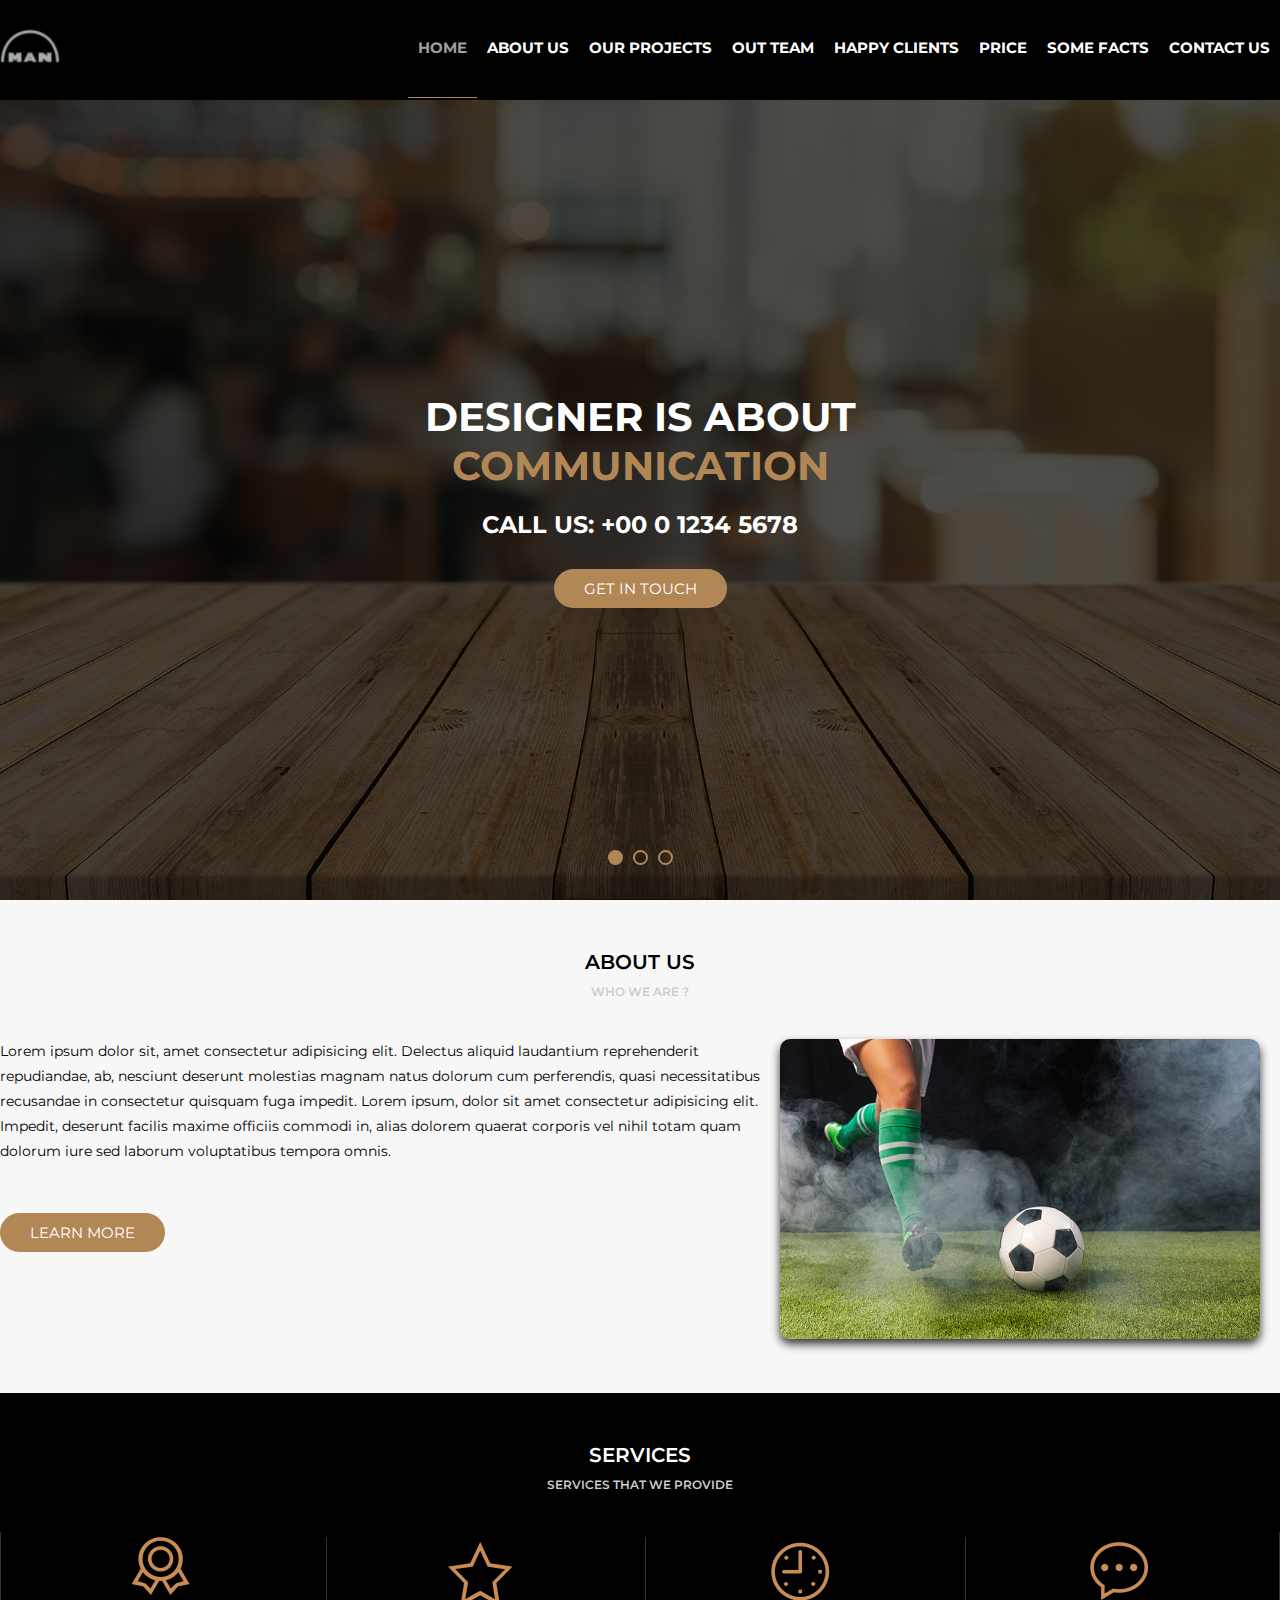
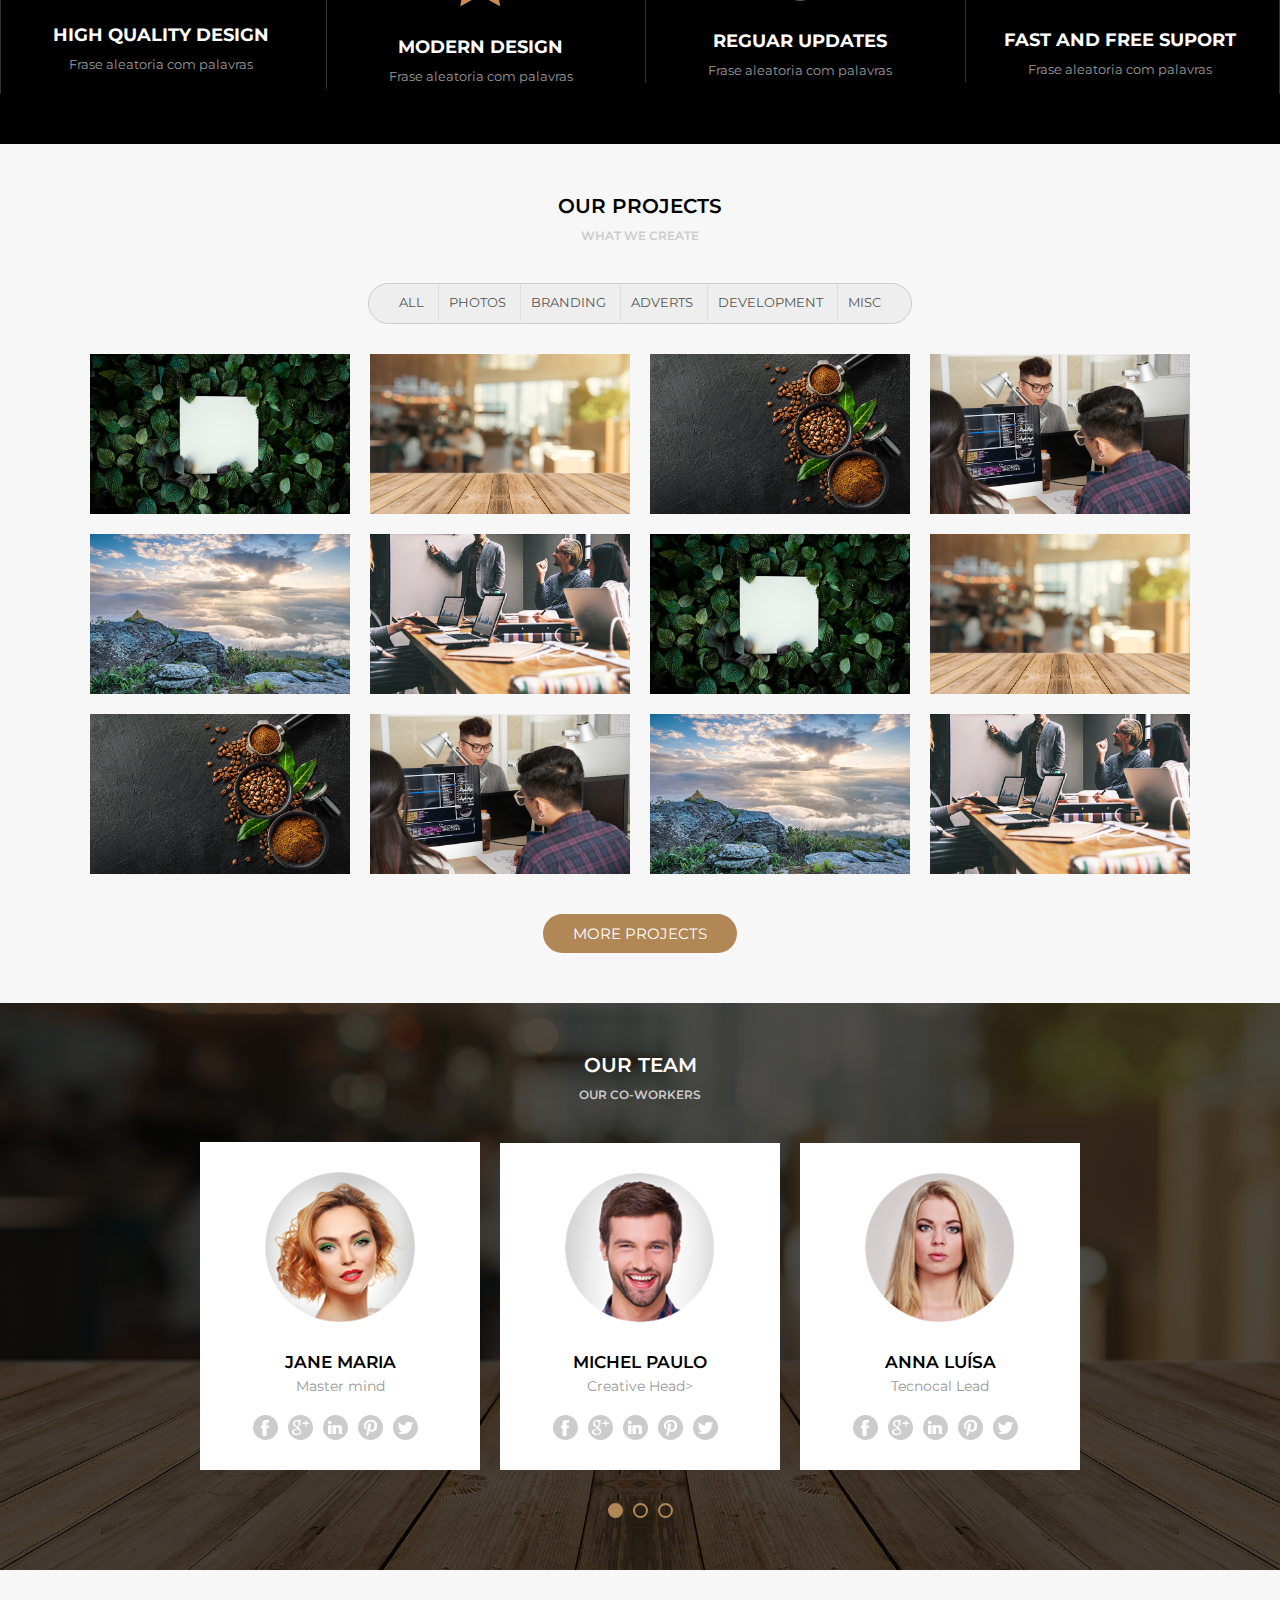
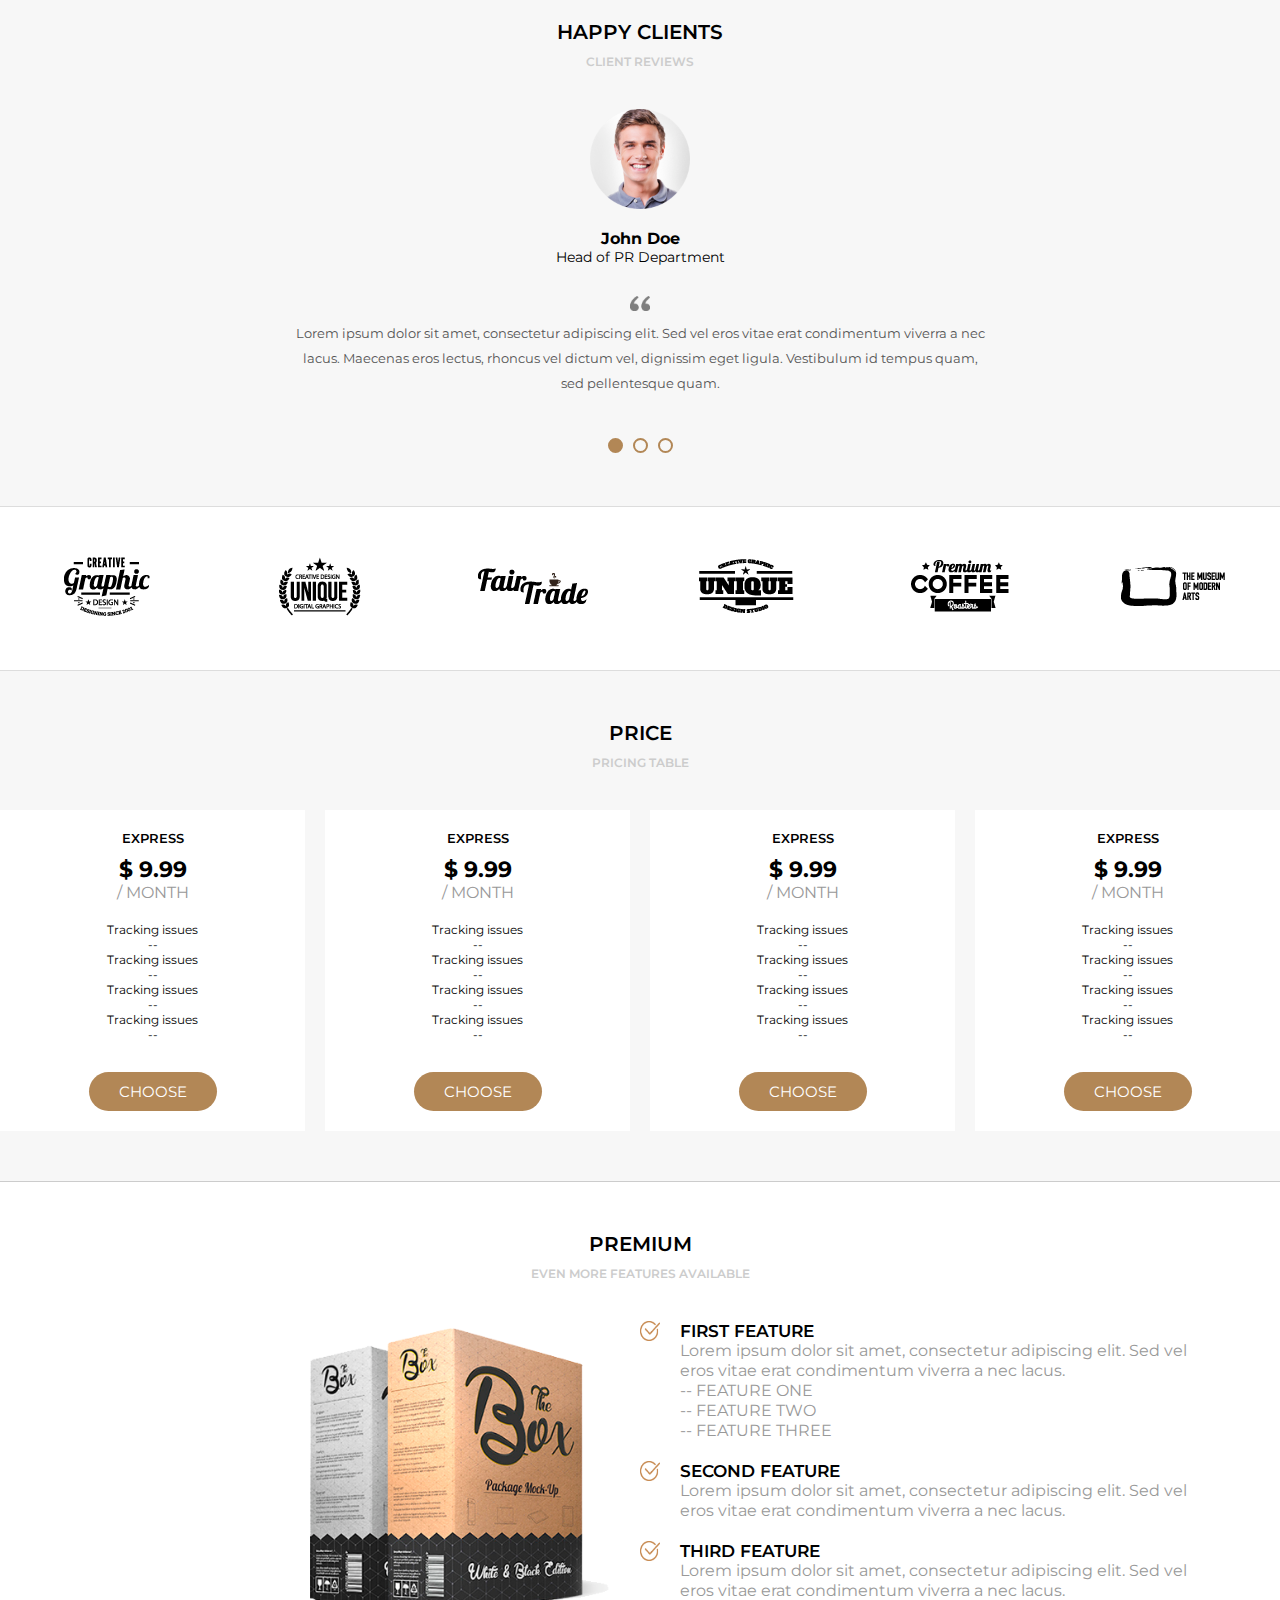
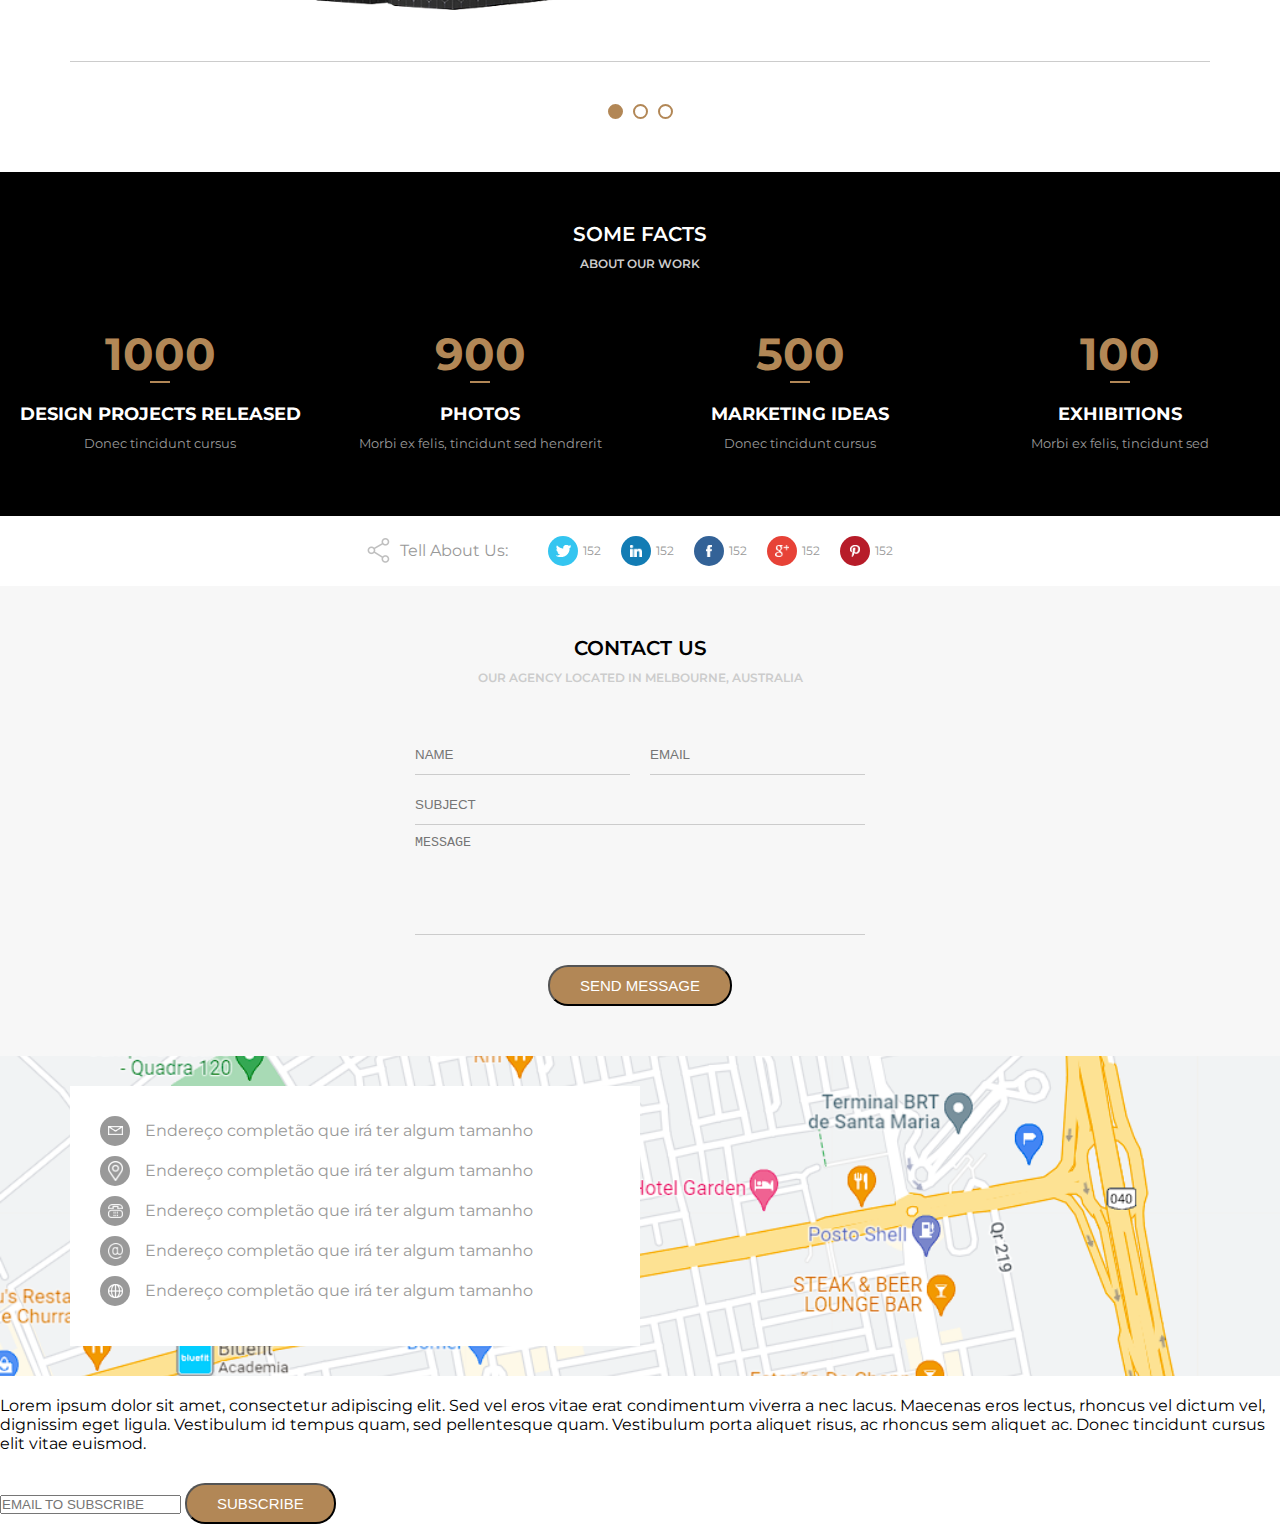
==== commit c3838d7e: "logo" ====
--- a/Index.html
+++ b/Index.html
@@ -13,7 +13,9 @@
     <header>
         <div class="header">
            <div class="logo">
-                <div class="logoImg"></div>
+                <div class="logoImg">
+                    <img src="assets/images/icons8-man-logo-48.png" alt="">
+                </div>
            </div>
            <div class="menu">
                 <nav>
--- a/assets/css/style.css
+++ b/assets/css/style.css
@@ -23,12 +23,18 @@
 }
 .logo{
     width: 100px;
+    display: flex;
 }
 .logoImg{
-    width: 80px;
-    height: 80px;
-    background-color: #b28756;
-    border-radius: 40px;
+    align-items: center;
+    justify-content: center;
+
+}
+.logoImg img{
+    width: 60px;
+    align-items: center;
+    justify-content: center;
+    
 }
 .menu{
     flex: 1; /*menu pega toda a área restante*/
